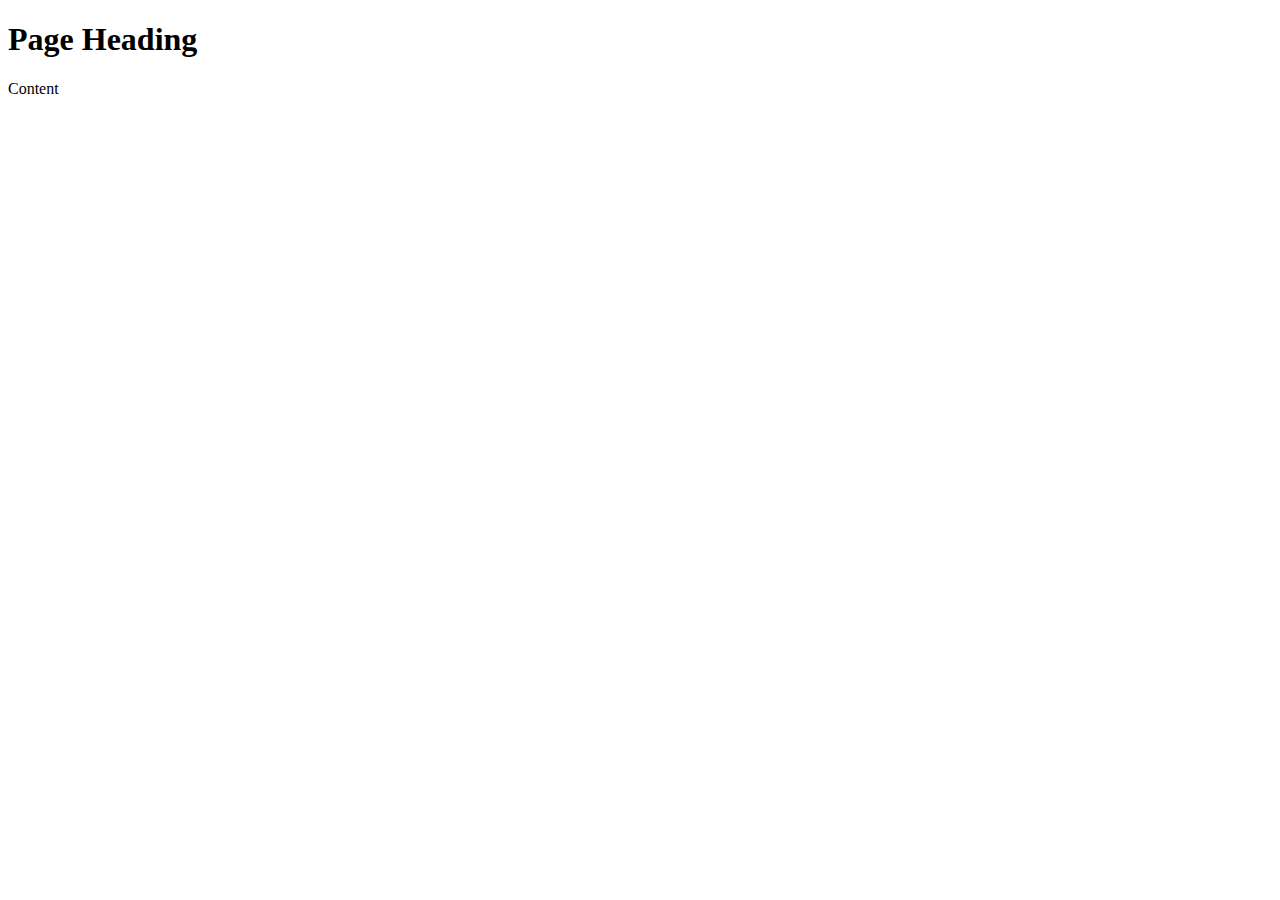
==== index.html @ 62141213 "Added the first page HTML, now need to do CSS on it" ====
<!DOCTYPE html>
<html lang="en">
    <head>
        <meta charset="UTF-8">
        <meta http-equiv="X-UA-Compatible" content="IE=edge">
        <meta name="viewport" content="width=divice-width, initial-scale=1.0">
        <title>Home Page</title>

    </head>
    <body>
        <h1>Page Heading</h1>
        <p>Content </p>
    </body>
</html>
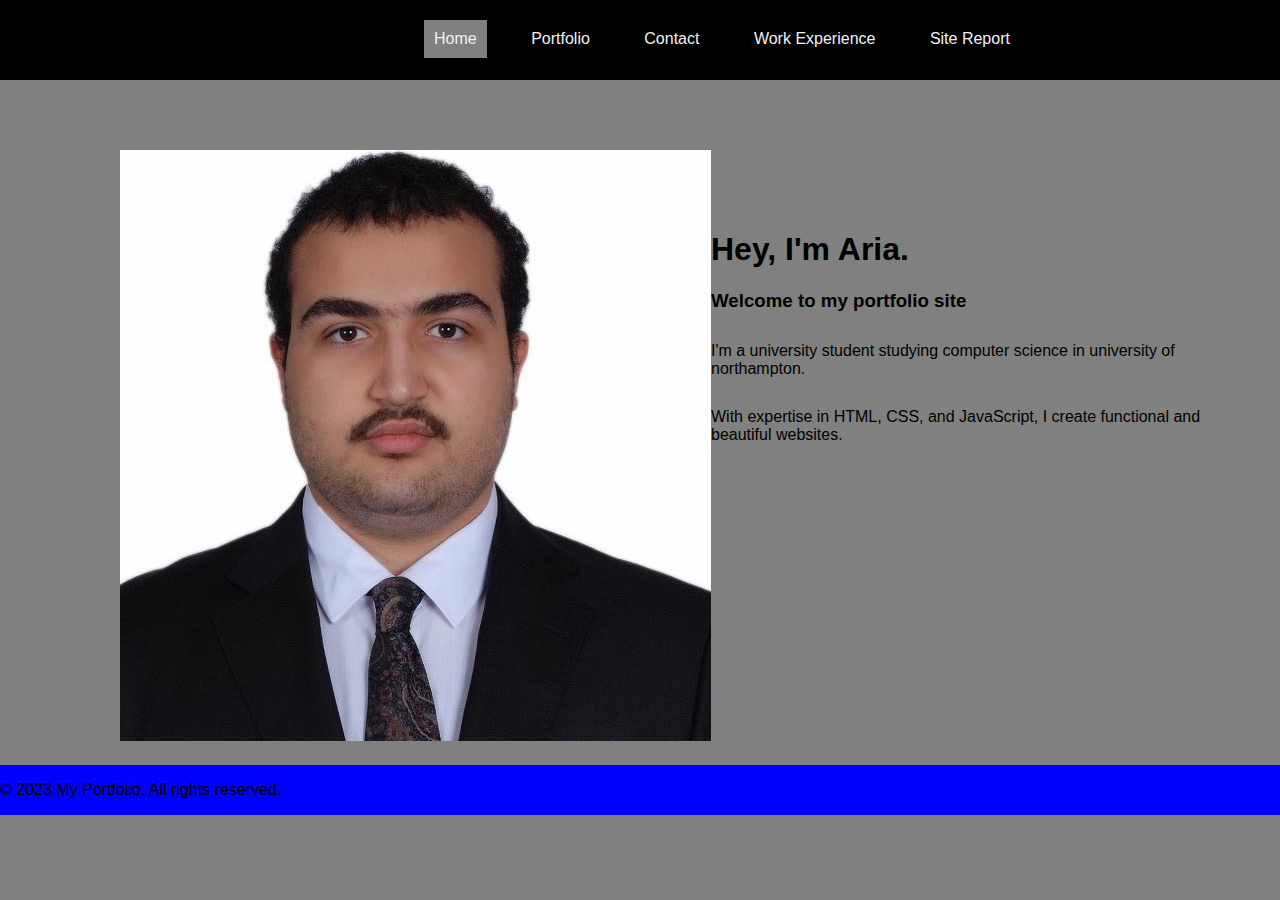
==== commit 76e2df63: "Adding the header, main and footer" ====
--- a/index.html
+++ b/index.html
@@ -1,14 +1,47 @@
 <!DOCTYPE html>
+
 <html lang="en">
     <head>
         <meta charset="UTF-8">
         <meta http-equiv="X-UA-Compatible" content="IE=edge">
         <meta name="viewport" content="width=divice-width, initial-scale=1.0">
         <title>Home Page</title>
+        <link rel="stylesheet" type="text/css" href="style.css">
+    </head>
 
-    </head>
-    <body>
-        <h1>Page Heading</h1>
-        <p>Content </p>
-    </body>
-</html>+<body>
+    <header>
+      <nav>
+        <ul>
+          <li class="active"><a href="index.html" >Home</a></li>
+          <li ><a href="portfolio.html">Portfolio</a></li>
+          <li><a href="contact.html">Contact</a></li>
+          <li><a href="workexperience.html">Work Experience</a></li>
+          <li><a href="sitereport.html">Site Report</a></li>
+        </ul>
+      </nav>
+    </header>
+    
+    <main>
+      <section class="bio_section">
+        <h1>Hey, I'm Aria.</h1>
+        <h3>Welcome to my portfolio site</h3>
+        <p>I'm a university student studying computer science in university of northampton. </p>
+        <p>With expertise in HTML, CSS, and JavaScript, I create functional and beautiful websites.</p>
+      </section>
+      
+      <section class="img_section">
+        <img src="aria.jpeg" alt="picture">
+    </section>
+    </main>
+
+    
+    <footer>
+      <a href="@"><i class="fa-brands fa-square-facebook"></i></a>
+      <a href="@"><i class="fa-brands fa-linkedin"></i></a>
+      <a href="@"><i class="fa-brands fa-square-github"></i></a>
+
+      <p>&copy; 2023 My Portfolio. All rights reserved.</p>
+    </footer>
+  </body>
+</html>
--- a/style.css
+++ b/style.css
@@ -0,0 +1,87 @@
+body {
+    font-family: Arial;
+    display: grid;
+    grid-template-columns: 100%;
+    grid-template-rows: auto;
+    grid-template-areas:
+      "nav"
+      "main"
+      "footer";
+    padding: 0;
+    margin:0;
+    background-color:gray;
+  }
+  
+  nav {
+    grid-area:nav;
+    background-color: black;
+    height: 50px;
+    width: 100%;
+    padding: 10px;
+    padding-top: 20px;
+  }
+  
+  nav ul {
+    list-style: none;
+    padding: 0;
+    margin: 0;
+  }
+  
+  nav ul:first-child {
+    margin-left: 30%;
+  }
+  
+  nav ul li {
+    display: inline-block;
+    margin-left: 30px;
+  }
+  
+  nav ul li a {
+    display: inline-block;
+    padding: 10px;
+    text-decoration: none;
+    color: #f2f2f2;
+    text-align: center;
+  }
+  
+  nav ul li:hover {
+    background-color: green;
+  }
+  
+  nav ul li.active {
+    background-color: gray;
+  }
+  
+  
+  main {
+    grid-area: main;
+    display: grid;
+    grid-template-columns: 1fr 1fr;
+    grid-template-rows: auto;
+    grid-template-areas: "img bio";
+  
+    padding: 20px;
+  }
+  
+  .img_section {
+    grid-area: img;
+    width:50%;
+    margin-top:50px;
+    margin-left:100px;
+  }
+  
+  .bio_section {
+    grid-area: bio;
+    margin-top:20%;
+  }
+  
+  .bio_section p{
+    margin-top:30px;
+  }
+
+  footer{
+    width:100%;
+    background-color: blue;
+    margin-bottom:0;
+  }
+  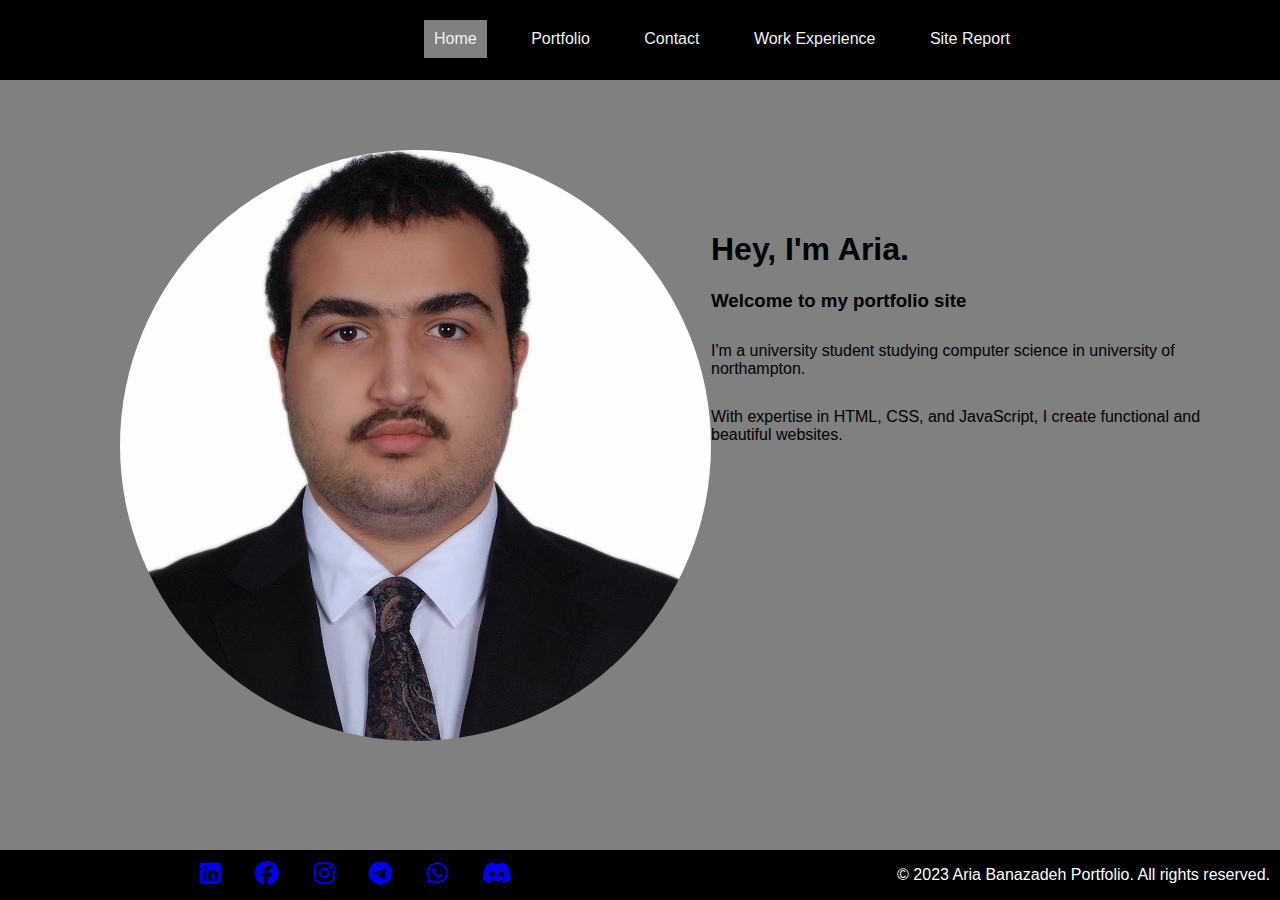
==== commit cdae2dc9: "css for the contact form" ====
--- a/index.html
+++ b/index.html
@@ -7,7 +7,9 @@
         <meta name="viewport" content="width=divice-width, initial-scale=1.0">
         <title>Home Page</title>
         <link rel="stylesheet" type="text/css" href="style.css">
-    </head>
+        <link rel="stylesheet" type="text/css" href="index.css">
+        <link rel="stylesheet" href="https://cdnjs.cloudflare.com/ajax/libs/font-awesome/6.2.0/css/all.css">
+   </head>
 
 <body>
     <header>
@@ -30,18 +32,20 @@
         <p>With expertise in HTML, CSS, and JavaScript, I create functional and beautiful websites.</p>
       </section>
       
-      <section class="img_section">
+      <aside class="img_section">
         <img src="aria.jpeg" alt="picture">
-    </section>
+      </aside>
     </main>
 
     
     <footer>
-      <a href="@"><i class="fa-brands fa-square-facebook"></i></a>
-      <a href="@"><i class="fa-brands fa-linkedin"></i></a>
-      <a href="@"><i class="fa-brands fa-square-github"></i></a>
-
-      <p>&copy; 2023 My Portfolio. All rights reserved.</p>
+      <a href="https://www.linkedin.com/in/aria-banazadeh-b90774237/"><i class="fa-brands fa-xl	 fa-linkedin"></i></a>
+      <a href="https://www.facebook.com/profile.php?id=100087173244484"><i class="fa-brands fa-xl fa-facebook"></i></a>
+      <a href="https://www.instagram.com/aria.banazadeh/"><i class="fa-brands fa-xl	fa-instagram"></i></a>
+      <a href="https://core.telegram.org/api/invites"><i class="fa-brands fa-xl	fa-telegram"></i></a>
+      <a href="https://faq.whatsapp.com/664523651672109"><i class="fa-brands fa-xl	fa-whatsapp"></i></a>
+      <a href="https://discord.com/"><i class="fa-brands fa-xl	fa-discord"></i></a>
+      <p>&copy; 2023 Aria Banazadeh Portfolio. All rights reserved.</p>
     </footer>
   </body>
-</html>
+</html>--- a/style.css
+++ b/style.css
@@ -21,6 +21,9 @@
     padding-top: 20px;
   }
   
+  main{
+    grid-area:main;
+  }
   nav ul {
     list-style: none;
     padding: 0;
@@ -53,35 +56,28 @@
   }
   
   
-  main {
-    grid-area: main;
-    display: grid;
-    grid-template-columns: 1fr 1fr;
-    grid-template-rows: auto;
-    grid-template-areas: "img bio";
-  
-    padding: 20px;
-  }
-  
-  .img_section {
-    grid-area: img;
-    width:50%;
-    margin-top:50px;
-    margin-left:100px;
-  }
-  
-  .bio_section {
-    grid-area: bio;
-    margin-top:20%;
-  }
-  
-  .bio_section p{
-    margin-top:30px;
-  }
 
   footer{
     width:100%;
-    background-color: blue;
+    grid-area:footer;
+    background-color: black;
     margin-bottom:0;
+    color:white;
+    position:fixed;
+    bottom:0px;
+  }
+
+  footer a:first-child{
+    margin-left:200px;
+  }
+  footer a{
+    display:inline-block;
+    margin-left:30px;
+    margin-top:15px;
+  }
+  footer p{
+    display:inline-block;
+    float:right;
+    margin-right:10px;
   }
   --- a/index.css
+++ b/index.css
@@ -0,0 +1,33 @@
+
+  
+  main {
+    grid-area: main;
+    display: grid;
+    grid-template-columns: 1fr 1fr;
+    grid-template-rows: auto;
+    grid-template-areas: "img bio";
+  
+    padding: 20px;
+  }
+  
+  .img_section {
+    grid-area: img;
+    width:50%;
+    margin-top:50px;
+    margin-left:100px;
+    
+  }
+
+  img{
+    border-radius: 50%;
+
+  }
+  
+  .bio_section {
+    grid-area: bio;
+    margin-top:20%;
+  }
+  
+  .bio_section p{
+    margin-top:30px;
+  }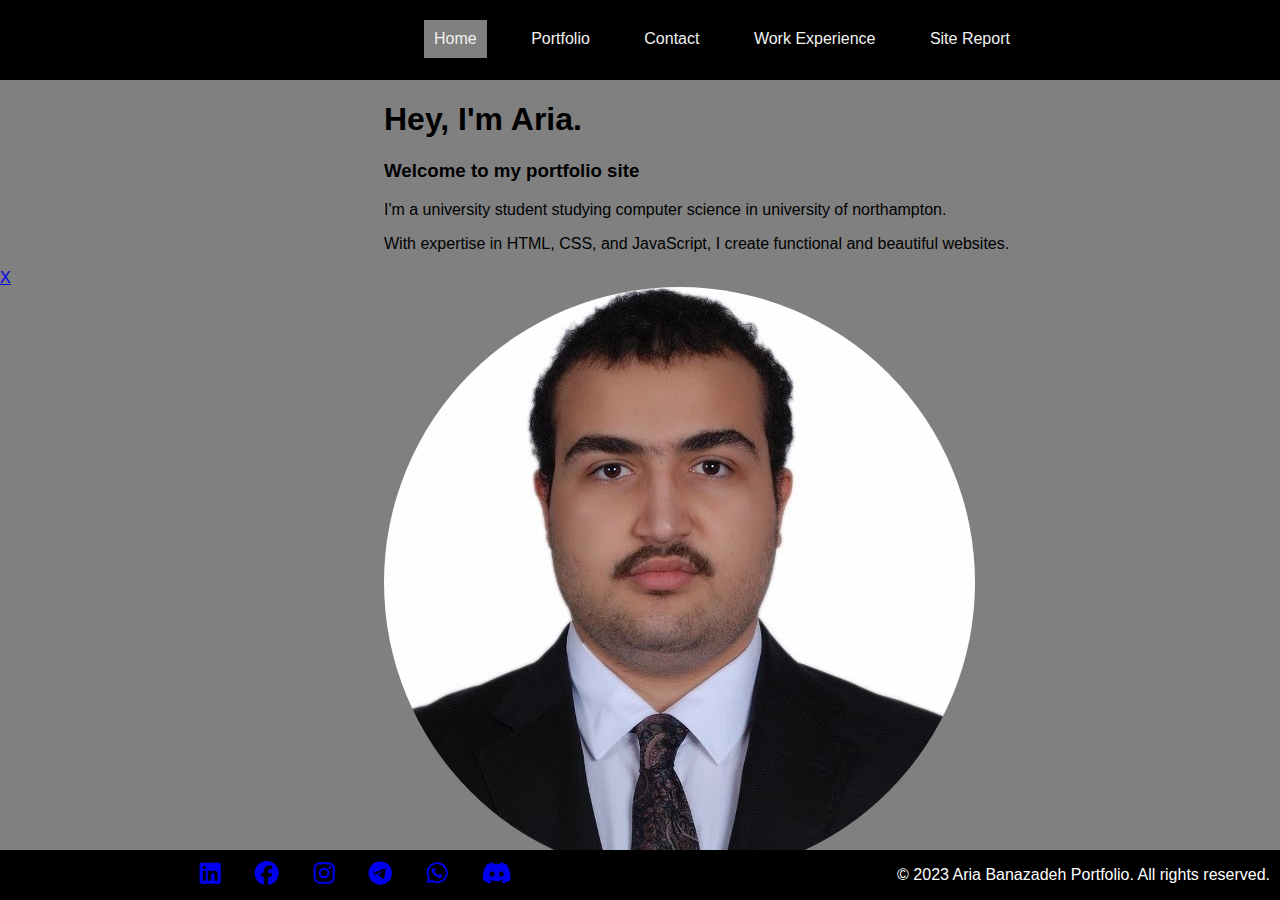
==== commit a669964c: "Added the mobile compatibility to index.html" ====
--- a/index.html
+++ b/index.html
@@ -8,11 +8,15 @@
         <title>Home Page</title>
         <link rel="stylesheet" type="text/css" href="style.css">
         <link rel="stylesheet" type="text/css" href="index.css">
+        <link href="mobile.css" media="(max-width: 800px)" rel="stylesheet" type="text/css" />
         <link rel="stylesheet" href="https://cdnjs.cloudflare.com/ajax/libs/font-awesome/6.2.0/css/all.css">
    </head>
 
-<body>
-    <header>
+<body id="clicked">
+  <header>
+    <a href="#clicked" class="on">X</a>
+    <a href="#" class="off showNav"></a>
+</header>
       <nav>
         <ul>
           <li class="active"><a href="index.html" >Home</a></li>
@@ -22,7 +26,7 @@
           <li><a href="sitereport.html">Site Report</a></li>
         </ul>
       </nav>
-    </header>
+    
     
     <main>
       <section class="bio_section">
@@ -31,13 +35,12 @@
         <p>I'm a university student studying computer science in university of northampton. </p>
         <p>With expertise in HTML, CSS, and JavaScript, I create functional and beautiful websites.</p>
       </section>
-      
-      <aside class="img_section">
-        <img src="aria.jpeg" alt="picture">
-      </aside>
     </main>
 
-    
+    <aside class="img_section">
+      <img src="./Pictures/aria.jpeg" alt="picture">
+    </aside>
+
     <footer>
       <a href="https://www.linkedin.com/in/aria-banazadeh-b90774237/"><i class="fa-brands fa-xl	 fa-linkedin"></i></a>
       <a href="https://www.facebook.com/profile.php?id=100087173244484"><i class="fa-brands fa-xl fa-facebook"></i></a>
--- a/style.css
+++ b/style.css
@@ -20,7 +20,8 @@
     padding: 10px;
     padding-top: 20px;
   }
-  
+
+
   main{
     grid-area:main;
   }
@@ -55,6 +56,10 @@
     background-color: gray;
   }
   
+  img:hover {
+    opacity: 0.3;
+    transition: 1.4s ease;
+  }
   
 
   footer{
--- a/index.css
+++ b/index.css
@@ -2,32 +2,14 @@
   
   main {
     grid-area: main;
-    display: grid;
-    grid-template-columns: 1fr 1fr;
-    grid-template-rows: auto;
-    grid-template-areas: "img bio";
-  
-    padding: 20px;
   }
   
-  .img_section {
-    grid-area: img;
-    width:50%;
-    margin-top:50px;
-    margin-left:100px;
-    
+
+  main, aside{
+    margin-left: 30%;
   }
+  img{
 
-  img{
     border-radius: 50%;
 
-  }
-  
-  .bio_section {
-    grid-area: bio;
-    margin-top:20%;
-  }
-  
-  .bio_section p{
-    margin-top:30px;
   }--- a/mobile.css
+++ b/mobile.css
@@ -0,0 +1,69 @@
+body {
+    display: grid;
+    grid-template-columns: 100%;
+    grid-template-rows: auto;
+    grid-template-areas:
+        "header"
+        "nav"
+        "aside"
+        "main"
+        "footer"
+    ;
+}
+
+.showNav {
+    height: 1.5em;
+    width: 3em;
+    display: block;
+    border-top: 0.2em solid #64ffda;
+    border-bottom: 0.2em solid #64ffda;
+    border-radius: 0.1em;
+    transition: transform 1.5 ease-in;
+}
+
+.showNav::before {
+    content: '';
+    position: absolute;
+    width: 3em;
+    margin-top: 0.6em;
+    border-top: 0.2em solid #64ffda;
+}
+
+nav {
+    display: block;
+    background-color: #112240;
+    position: fixed;
+    top: 0;
+    left: 50%;
+    width: 50%;
+    height: 100vh;
+    transition: transform 0.5s ease-in;
+}
+
+nav ul a {
+    text-decoration: none;
+    color: rgba(136, 146, 176, 1);
+}
+
+
+#clicked .on {
+    display: block;
+}
+
+
+#clicked .off {
+    display: none;
+}
+
+#clicked:target .on {
+    display: none;
+}
+
+#clicked:target .off {
+    display: block;
+}
+
+#clicked:target nav {
+    display: block;
+    transform: translate(100%, 0);
+}
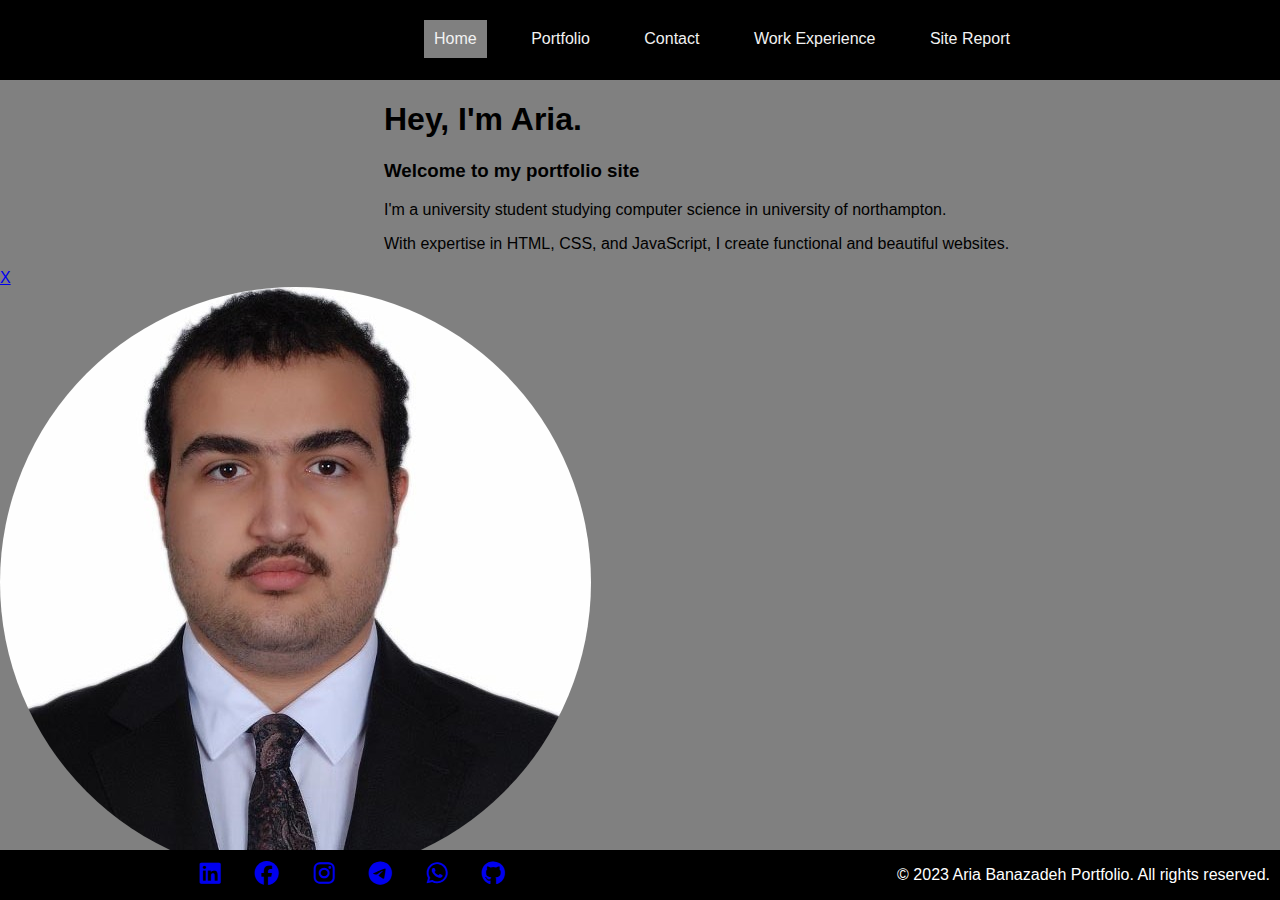
==== commit 0f762592: "Change color of menu in mobiles" ====
--- a/index.html
+++ b/index.html
@@ -8,7 +8,7 @@
         <title>Home Page</title>
         <link rel="stylesheet" type="text/css" href="style.css">
         <link rel="stylesheet" type="text/css" href="index.css">
-        <link href="mobile.css" media="(max-width: 800px)" rel="stylesheet" type="text/css" />
+        <link href="mobile.css" media="(max-width: 800px)" rel="stylesheet" type="text/css">
         <link rel="stylesheet" href="https://cdnjs.cloudflare.com/ajax/libs/font-awesome/6.2.0/css/all.css">
    </head>
 
@@ -37,9 +37,10 @@
       </section>
     </main>
 
-    <aside class="img_section">
+    <section class="img_section">
+      <h1>z</h1>
       <img src="./Pictures/aria.jpeg" alt="picture">
-    </aside>
+    </section>
 
     <footer>
       <a href="https://www.linkedin.com/in/aria-banazadeh-b90774237/"><i class="fa-brands fa-xl	 fa-linkedin"></i></a>
@@ -47,7 +48,7 @@
       <a href="https://www.instagram.com/aria.banazadeh/"><i class="fa-brands fa-xl	fa-instagram"></i></a>
       <a href="https://core.telegram.org/api/invites"><i class="fa-brands fa-xl	fa-telegram"></i></a>
       <a href="https://faq.whatsapp.com/664523651672109"><i class="fa-brands fa-xl	fa-whatsapp"></i></a>
-      <a href="https://discord.com/"><i class="fa-brands fa-xl	fa-discord"></i></a>
+      <a href="https://github.com/TheOneHumbleMan/CodeWeb"><i class="fa-brands fa-xl	fa-github"></i></a>
       <p>&copy; 2023 Aria Banazadeh Portfolio. All rights reserved.</p>
     </footer>
   </body>
--- a/style.css
+++ b/style.css
@@ -49,7 +49,7 @@
   }
   
   nav ul li:hover {
-    background-color: green;
+    background-color: rgb(26, 143, 26);
   }
   
   nav ul li.active {
--- a/index.css
+++ b/index.css
@@ -4,7 +4,9 @@
     grid-area: main;
   }
   
-
+.img_section h1{
+  display:none;
+}
   main, aside{
     margin-left: 30%;
   }
--- a/mobile.css
+++ b/mobile.css
@@ -15,8 +15,8 @@
     height: 1.5em;
     width: 3em;
     display: block;
-    border-top: 0.2em solid #64ffda;
-    border-bottom: 0.2em solid #64ffda;
+    border-top: 0.2em solid white;
+    border-bottom: 0.2em solid white;
     border-radius: 0.1em;
     transition: transform 1.5 ease-in;
 }
@@ -26,25 +26,35 @@
     position: absolute;
     width: 3em;
     margin-top: 0.6em;
-    border-top: 0.2em solid #64ffda;
+    border-top: 0.2em solid white;
 }
 
 nav {
+    text-align: left;
     display: block;
-    background-color: #112240;
+    background-color: black;
+    color:white;
     position: fixed;
     top: 0;
     left: 50%;
     width: 50%;
     height: 100vh;
     transition: transform 0.5s ease-in;
+    padding:0;
 }
 
 nav ul a {
     text-decoration: none;
     color: rgba(136, 146, 176, 1);
+    margin:0;
+    padding:0;
 }
 
+nav ul li{
+    display:block;
+    margin:0;
+    padding:0;
+}
 
 #clicked .on {
     display: block;
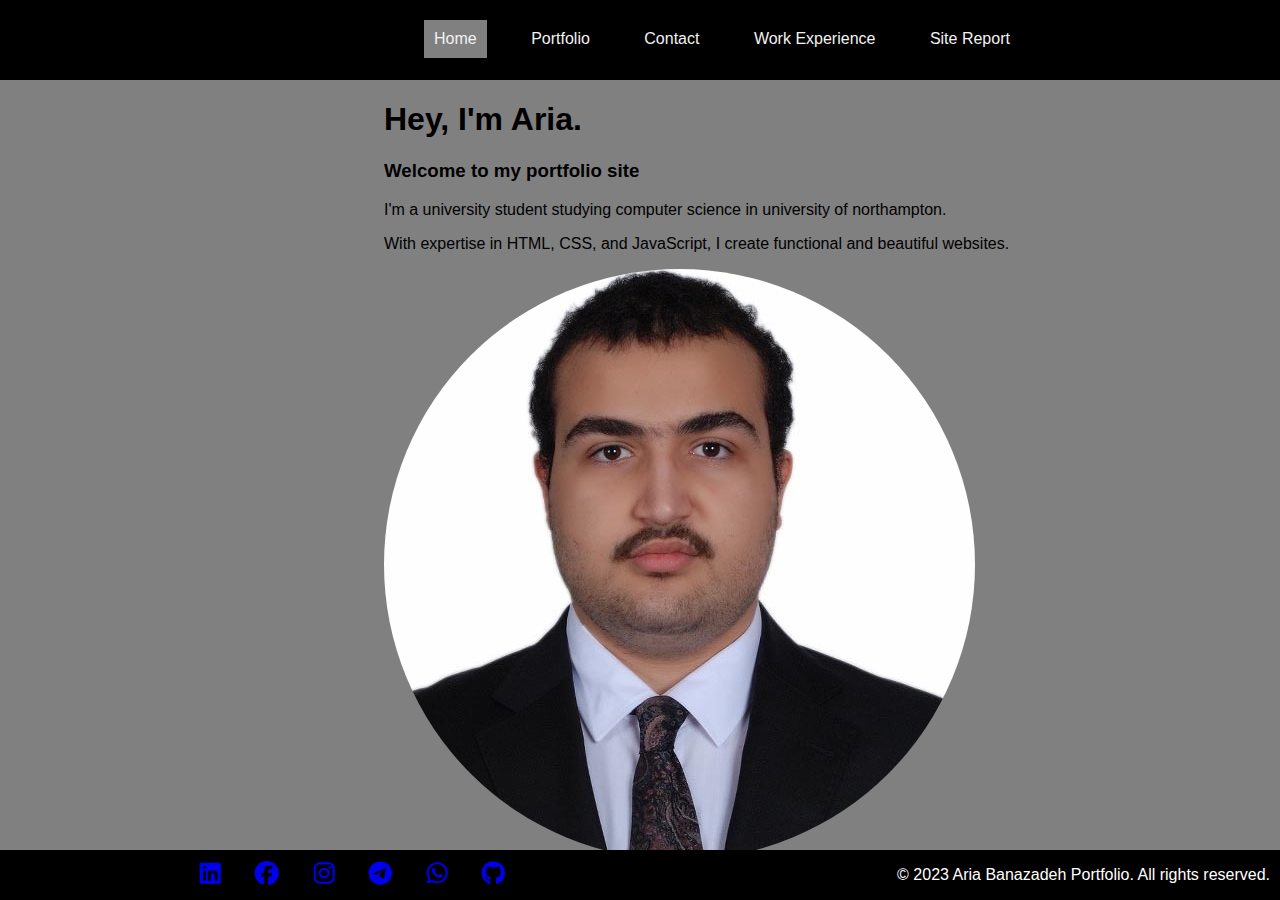
==== commit 0c266093: "sdfsf" ====
--- a/index.html
+++ b/index.html
@@ -35,13 +35,13 @@
         <p>I'm a university student studying computer science in university of northampton. </p>
         <p>With expertise in HTML, CSS, and JavaScript, I create functional and beautiful websites.</p>
       </section>
-    </main>
+    
 
     <section class="img_section">
       <h1>z</h1>
       <img src="./Pictures/aria.jpeg" alt="picture">
     </section>
-
+  </main>
     <footer>
       <a href="https://www.linkedin.com/in/aria-banazadeh-b90774237/"><i class="fa-brands fa-xl	 fa-linkedin"></i></a>
       <a href="https://www.facebook.com/profile.php?id=100087173244484"><i class="fa-brands fa-xl fa-facebook"></i></a>
